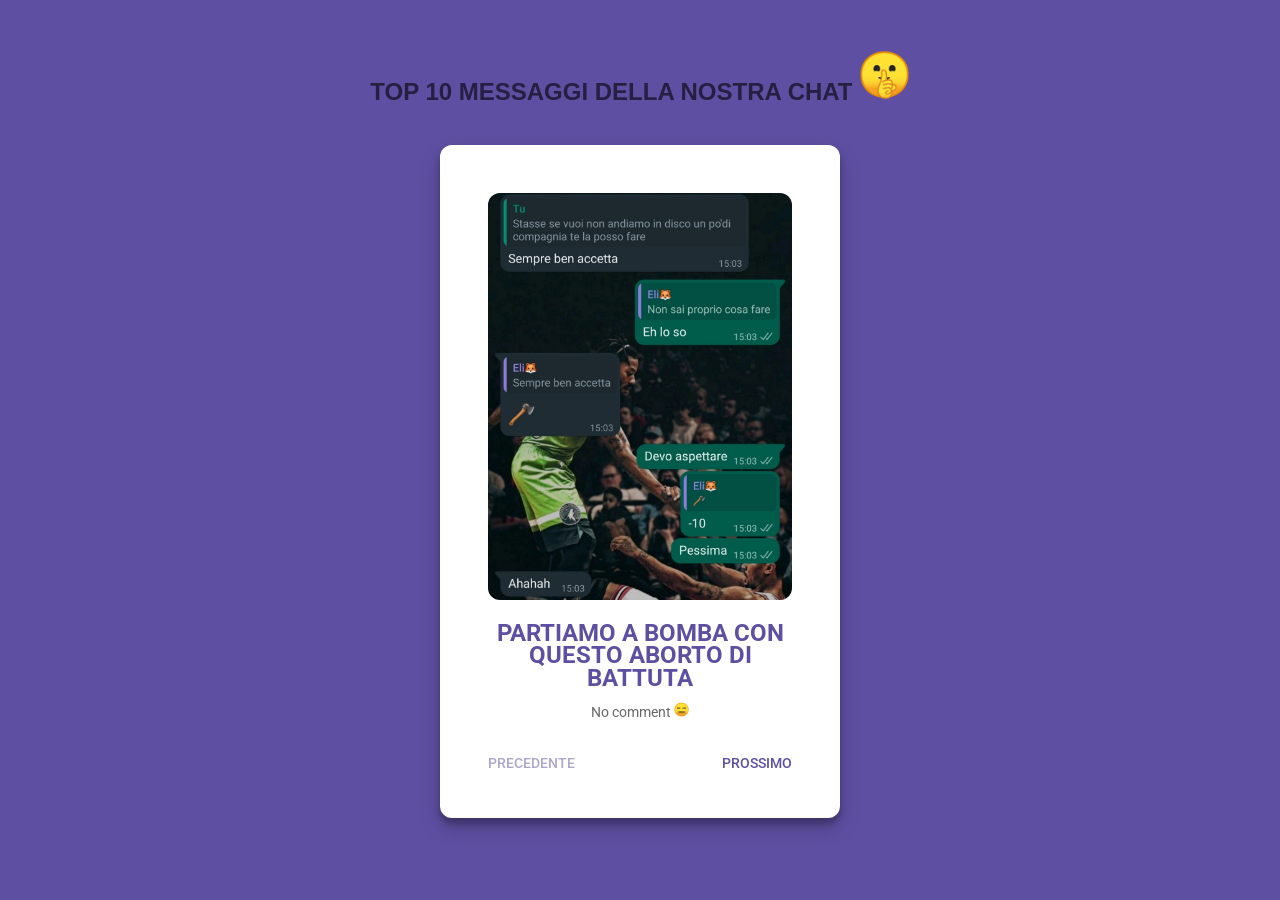
==== index.html @ 44b840af "forse finito" ====
<!DOCTYPE html>
<html >
<head>
  <meta name="viewport" content="width=device-width, initial-scale=1.0">
  <title>X Elaisa 🥳🥳🥳</title>
  <link rel="icon" type="image/x-icon" href="img/logo.png">
  
  <!-- <link rel="stylesheet" href="https://cdnjs.cloudflare.com/ajax/libs/meyer-reset/2.0/reset.min.css"> -->

  <link rel='stylesheet prefetch' href='https://fonts.googleapis.com/css?family=Roboto:100,300,400,500,700,900|Material+Icons'>

  <link rel="stylesheet" href="css/style.css">

  
</head>

<body scroll="no" style="overflow: hidden">
  <header class="int">
    <h1>TOP 10 MESSAGGI DELLA NOSTRA CHAT   <img src="img/silenzio.png" width="4.0%" height="4.0%"></h1>
  </header>

  <main>
    <div class="card">
      <div class="products">

        <div class="product active" product-id="1" product-color="#5e4fa2" value=1>
          <div class="thumbnail"><img src="img/accetta.jpg"/></div>
          <h1 class="title">PARTIAMO A BOMBA CON QUESTO ABORTO DI BATTUTA</h1>
          <p class="description">No comment
            <img src="img/comment.png" width="5%" height="5%">
          </p>
        </div>
        <div class="product" product-id="2" product-color="#3288bd">
          <div class="thumbnail"><img src="img/te lo dico.jpg"/></div>
          <h1 class="title">+3 PUNTI CHE NON TI HO DATO</h1>
          <p class="description">Pochi cazzi, non me l'aspettavo e mi ha colpito e affondato
          <img src="img/sciolto.png" width="5%" height="5%">
          <img src="img/sciolto.png" width="5%" height="5%">
          <img src="img/sciolto.png" width="5%" height="5%">
          </p>
        </div>
        <div class="product" product-id="3" product-color="#66c2a5">
          <div class="thumbnail"><img src="img/CAZZO.jpg"/></div>
          <h1 class="title">E'STATA DURA MA CE L'HO FATTA</h1>
          <p class="description">“Chi si leva presto, fa una buona giornata.”
          <img src="img/occhiali.png" width="5%" height="5%">
          </p>
        </div>
        <div class="product" product-id="4" product-color="#abdda4">
          <div class="thumbnail"><img src="img/merce.jpg"/></div>
          <h1 class="title">WOWOW</h1>
          <p class="description">Niente da dire... solo 
          <img src="img/unghie.png" width="5%" height="5%">
          <img src="img/unghie.png" width="5%" height="5%">
          <img src="img/unghie.png" width="5%" height="5%">
          </p>
        </div>
        <div class="product" product-id="5" product-color="#c4dc45">
          <div class="thumbnail"><img src="img/pork.jpg"/></div>
          <h1 class="title">MI SONO PIEGATO IN DUE</h1>
          <p class="description">Non chiedermi perchè ma mi ha fatto straridere, sarà che avevo lavorato tanto ma complimenti 
            <img src="img/applausi.png" width="5%" height="5%">
          </p>
        </div>
        <div class="product" product-id="6" product-color="#9e7d21">
          <div class="thumbnail"><img src="img/mi manchi.jpg"/></div>
          <h1 class="title">Sottomettere: /sot·to·mét·te·re/</h1>
          <p class="description">TRANSITIVO:
            <br>Mettere sotto, assoggettare alla propria volontà, ridurre all'obbedienza. Ex:"un padre autoritario che sottomette i suoi figli"
            <br>RIFLESSIVO:
            <br>Fare atto di resa, riconoscere il dominio degli avversari. Ex:"sottomesso all'oppressore"</p>
        </div>
        <div class="product" product-id="7" product-color="#fdae61">
          <div class="thumbnail"><img src="img/questo spoiler.jpg"/></div>
          <h1 class="title">PEGGIO DI AVENGERS END GAME</h1>
          <p class="description">Purtroppo lo spoiler non basta a corrompermi, cara la mia tentatrice. Torno a ribadire che di re ce nè uno solo.. IO
            <img src="img/corona.png" width="5%" height="5%">
          </p>
        </div>
        <div class="product" product-id="8" product-color="#f46d43">
          <div class="thumbnail"><img src="https://s3-us-west-2.amazonaws.com/s.cdpn.io/169963/Mouse.svg"/></div>
          <h1 class="title">MESS 8</h1>
          <p class="description">Fusce dapibus, tellus ac cursus commodo, tortor mauris condimentum nibh, ut fermentum massa justo sit amet risus.</p>
        </div>
        <div class="product" product-id="9" product-color="#d53e4f">
          <div class="thumbnail"><img src="https://s3-us-west-2.amazonaws.com/s.cdpn.io/169963/Fox.svg"/></div>
          <h1 class="title">MESS 9</h1>
          <p class="description">Fusce dapibus, tellus ac cursus commodo, tortor mauris condimentum nibh, ut fermentum massa justo sit amet risus.</p>
        </div>
        <div class="product" product-id="10" product-color="#9e0142">
          <div class="thumbnail"><img src="img/5min.jpg"/></div>
          <h1 class="title">IYKYK</h1>
          <p class="description">Non servono molte spiegazioni...<br> Come dici? <br>Scontato? <br>Forse, ma rimane una pietra miliare della chat quindi te lo accolli
          <img src="img/cuore.png" width="5.0%" height="5.0%"><img src="img/pistola.png" width="5.0%" height="5.0%"></p>
        </div>
        <div class="product" product-id="11" product-color="#9e0142">
          <h1 class="title">PERCHE' L'HAI FATTO?</h1>
          <p class="description">Il Tasto diceva "NON CLICCARMI".
            <img src="img/deluso.png" width="5%" height="5%">
            <img src="img/deluso.png" width="5%" height="5%">
            <img src="img/deluso.png" width="5%" height="5%">
             <br>Vabè, sei ancora in tempo per cambiare la tua scelta</p>
        </div>
        <div class="product" product-id="12" product-color="#9e0142">
          <h1 class="title">ELI FIDATI E' MEGLIO SMETTERLA</h1>
          <p class="description">Sarebbe irragionevole da parte tua continuare. Ti avverto che non c'è niente oltre i messaggi</p>
        </div>
        <div class="product" product-id="13" product-color="#9e0142">
          <h1 class="title">NIENTE, NON MI CAGHI DI STRISCIO</h1>
          <p class="description">E'l'ultima volta che ti dirò di fermarti quindi d'ora in poi la responsabilità è tutta tua</p>
        </div>
        <div class="product" product-id="14" product-color="#800E3C">
          <h1 class="title">Va be'ormai</h1>
          <p class="description">Allora... So perfettamente che faccio schifo nelle robe romantiche e che non sono manco uno di quelli che si sa spiegare decentemente però spero che questa coglionata ti abbia strappato un sorriso o che ti abbia per lo meno fatto piacere. Non vorrei dilungarmi troppo ma non credo uscirà un messaggio molto breve quindi preparati. È passato un mese e un po'da quel bowling un po'scazzato che però si è chiuso molto meglio(con il BACIO...so che non ti ricordi un cazzo quindi te lo ricordo io) e boh da lì è cambiato un po'tutto e ancora adesso mi fa strano pensare che stiamo insieme. Non so bene perché io abbia fatto amicizia con tuo fratello al gruppo sportivo però pensare che tutto è partito da lì mi fa un certo effetto, senza contare i commenti con gli altri e Minari che ci ascoltava... Lasciamo stare.</p>
        </div>
        <div class="product" product-id="15" product-color="#800E3C">
          <h1 class="title">Va be'ormai</h1>
          <p class="description">Però devo ammettere che sei stata molta brava. Anzi Incredibile. Sei riuscita ad immetterti in un periodo molto particolare della mia vita in cui non cercavo la compagnia di nessuno, ma con te era tutto diverso. Mi sembrava di poter parlare di qualunque cosa e questo mi ha preso un botto. Non mi sembra di conoscerti da un mese, tutt'altro. E niente... Avrei ancora un monte di cose da dirti ma sai che mi fa schifo scrivertele quindi aspettero solo che torni.
          <br><br>Mi manchi <img src="img/cuore1.png" width="5%" height="5%">
          <br><br>Da Fungolo programmatore</p>
        </div>
      </div>
      <div class="footer"><a class="btn" id="prev" href="#" ripple="" ripple-color="#666666">Precedente</a>
       <a class="btn" id="next" href="#" ripple="" ripple-color="#666666">Prossimo</a></div>
    </div>
      <script src='http://cdnjs.cloudflare.com/ajax/libs/jquery/2.1.3/jquery.min.js'></script>
    
        <script src="js/index.js"></script>
  </main>


  <footer></footer>


</body>
</html>
---- css/style.css ----
/* $base-background: #00CC99; */
body {
  background: #5e4fa2;
  color: rgba(0, 0, 0, 0.6);
  font-family: "Roboto", sans-serif;
  font-size: 14px;
  line-height: 1.6em;
  -webkit-font-smoothing: antialiased;
  -moz-osx-font-smoothing: grayscale;
  -webkit-transition: 0.5s ease;
  transition: 0.5s ease;
}

header.int{
  padding-top: 2%;
  padding-bottom: 2%;
}

.int h1{
  font-family: Arial Black,Arial Bold,Gadget,sans-serif; 
  font-size: x-large;
  text-align: center;
  vertical-align: middle;
}

.btn {
  border-radius: 2px;
  padding: 8px 12px;
  color: #5e4fa2;
  font-size: 14px;
  font-weight: 500;
  text-decoration: none;
  text-transform: uppercase;
  -webkit-transition: 0.5s ease;
  transition: 0.5s ease;
}

a#prev {
  opacity: 0.5;
  pointer-events: none;
}

.card {
  background: #FFFFFF;
  max-width: 400px;
  margin: auto;
  border-radius: 12px;
  box-shadow: 0 10px 20px rgba(0, 0, 0, 0.19), 0 6px 6px rgba(0, 0, 0, 0.23);
  box-sizing: border-box;
  padding: 48px;
  text-align: center;
}

.products {
  position: relative;
  overflow: hidden;
  -webkit-transition: 0.5s ease;
  transition: 0.5s ease;
}

.product {
  position: absolute;
  top: 0;
  left: 0;
  opacity: 0;
  visibility: hidden;
  -webkit-transition: 0.5s ease;
  transition: 0.5s ease;
}
.product.active {
  opacity: 1;
  visibility: visible;
}

.thumbnail img{
  height: 100%;
  width: 100%;
  border-radius: 12px;
}

.title {
  margin: 0 0 12px;
  color: #5e4fa2;
  font-size: 24px;
  -webkit-transition: 0.5s ease;
  transition: 0.5s ease;
  margin-top: 5%;
}

.description {
  margin: 0 0 20px;
}

.footer {
  display: -webkit-box;
  display: -ms-flexbox;
  display: flex;
  -webkit-box-orient: horizontal;
  -webkit-box-direction: normal;
      -ms-flex-direction: row;
          flex-direction: row;
  -webkit-box-pack: justify;
      -ms-flex-pack: justify;
          justify-content: space-between;
  margin: 0 -12px -12px;
}

[ripple] {
  z-index: 1;
  position: relative;
  overflow: hidden;
}
[ripple] .ripple {
  position: absolute;
  background: #FFFFFF;
  width: 60px;
  height: 60px;
  border-radius: 100%;
  -webkit-transform: scale(0);
          transform: scale(0);
  -webkit-animation: ripple 2s;
          animation: ripple 2s;
}

@-webkit-keyframes ripple {
  0% {
    -webkit-transform: scale(0);
            transform: scale(0);
    opacity: 0.2;
  }
  100% {
    -webkit-transform: scale(20);
            transform: scale(20);
    opacity: 0;
  }
}

@keyframes ripple {
  0% {
    -webkit-transform: scale(0);
            transform: scale(0);
    opacity: 0.2;
  }
  100% {
    -webkit-transform: scale(20);
            transform: scale(20);
    opacity: 0;
  }
}

@media screen and (max—width: 600px){
  h1{
    font-size: 36px;
    line-height: 50px;
  }
}
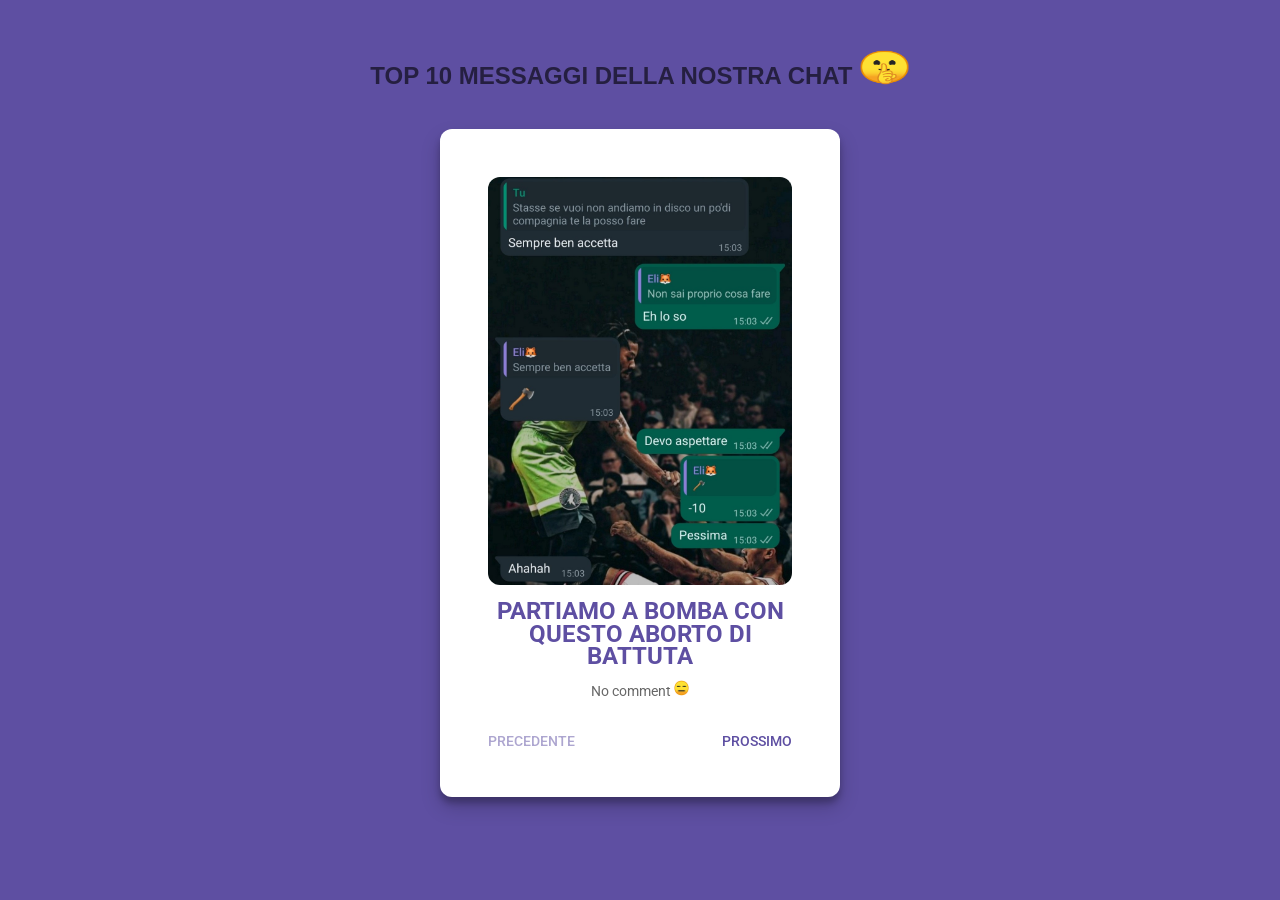
==== commit 596f2fbe: "bo" ====
--- a/index.html
+++ b/index.html
@@ -1,4 +1,3 @@
-<!DOCTYPE html>
 <html >
 <head>
   <meta name="viewport" content="width=device-width, initial-scale=1.0">
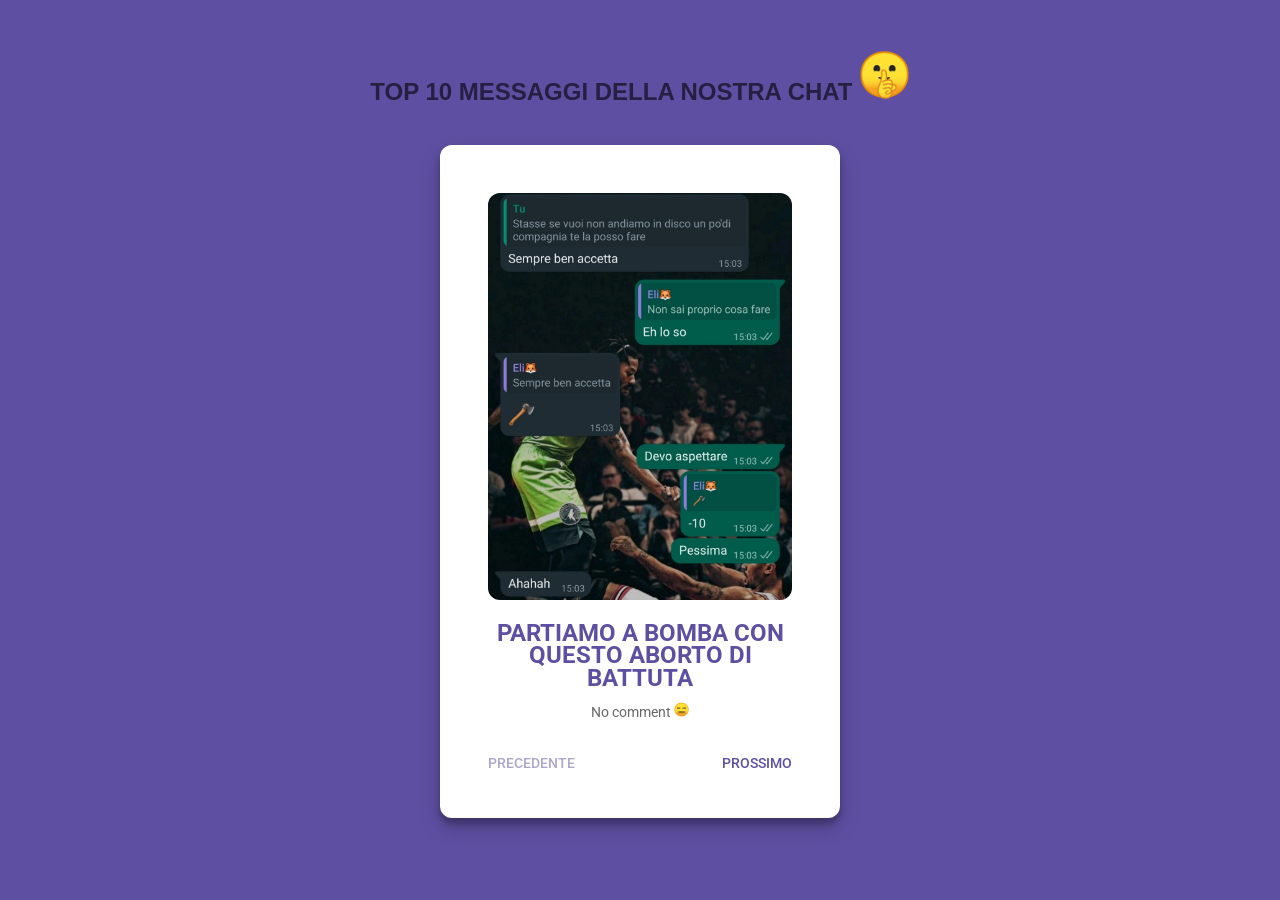
==== commit cdac3885: "ok" ====
--- a/index.html
+++ b/index.html
@@ -1,6 +1,8 @@
+<!DOCTYPE html>
 <html >
 <head>
   <meta name="viewport" content="width=device-width, initial-scale=1.0">
+  <meta http-equiv="Content-Security-Policy" content="upgrade-insecure-requests">
   <title>X Elaisa 🥳🥳🥳</title>
   <link rel="icon" type="image/x-icon" href="img/logo.png">
   
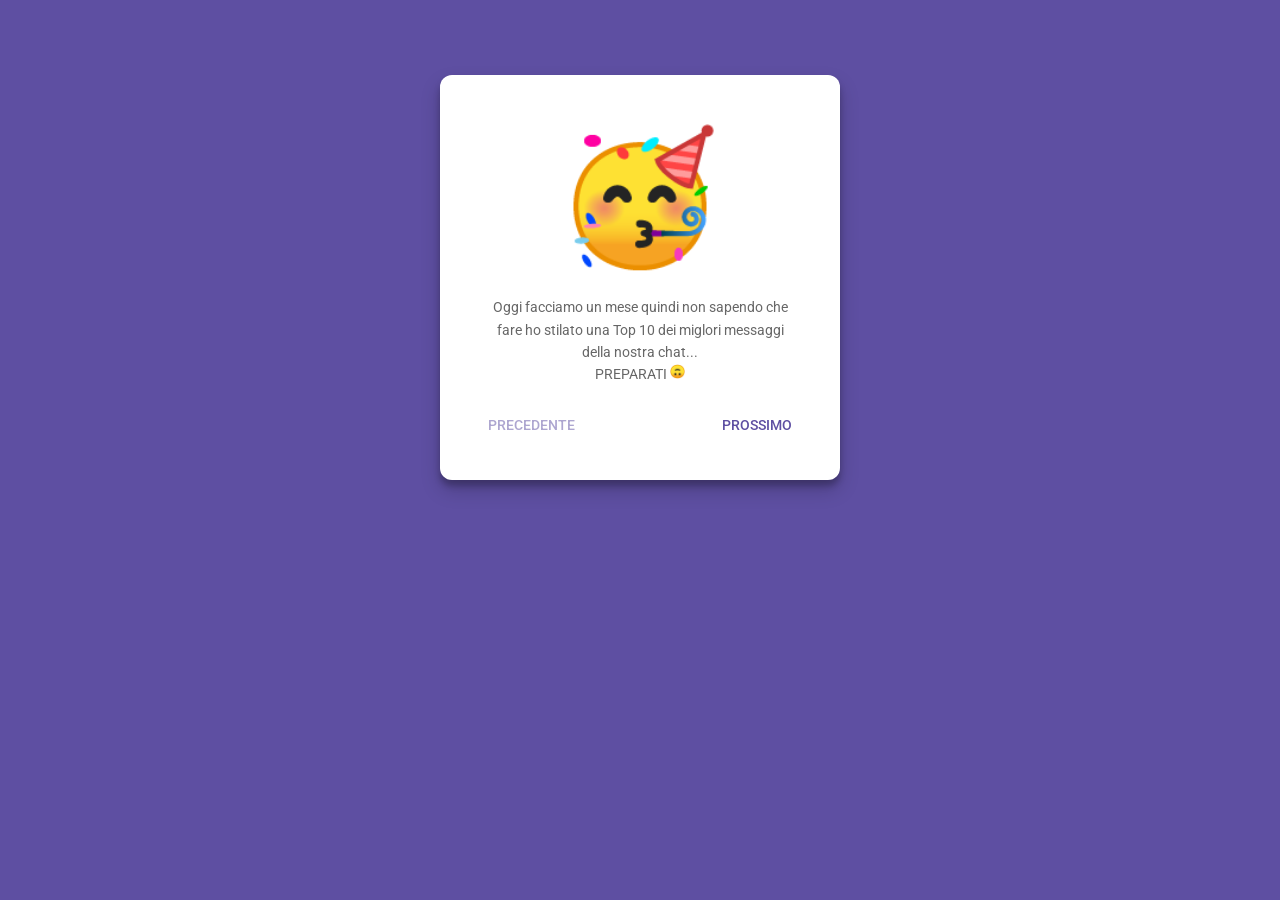
==== commit dc33290a: "Finito" ====
--- a/index.html
+++ b/index.html
@@ -14,40 +14,32 @@
 
   
 </head>
-
-<body scroll="no" style="overflow: hidden">
+<!--  scroll="no" style="overflow: hidden"  -->
+<body>
   <header class="int">
-    <h1>TOP 10 MESSAGGI DELLA NOSTRA CHAT   <img src="img/silenzio.png" width="4.0%" height="4.0%"></h1>
+    <h1 id="num"></h1>
   </header>
 
   <main>
     <div class="card">
       <div class="products">
 
-        <div class="product active" product-id="1" product-color="#5e4fa2" value=1>
+        <div class="product active" product-id="0" product-color="#5e4fa2" value=1>
+          <div><img src="img/festa.png" width="50%" height="50%"/></div>
+          <h1 class="title"></h1>
+          <p class="description">Oggi facciamo un mese quindi non sapendo che fare ho stilato una Top 10 dei miglori messaggi della nostra chat...<br>PREPARATI
+            <img src="img/girato.png" width="5%" height="5%">
+          </p>
+        </div>
+
+        <div class="product" product-id="1" product-color="#5e4fa2" value=1>
           <div class="thumbnail"><img src="img/accetta.jpg"/></div>
           <h1 class="title">PARTIAMO A BOMBA CON QUESTO ABORTO DI BATTUTA</h1>
           <p class="description">No comment
             <img src="img/comment.png" width="5%" height="5%">
           </p>
         </div>
-        <div class="product" product-id="2" product-color="#3288bd">
-          <div class="thumbnail"><img src="img/te lo dico.jpg"/></div>
-          <h1 class="title">+3 PUNTI CHE NON TI HO DATO</h1>
-          <p class="description">Pochi cazzi, non me l'aspettavo e mi ha colpito e affondato
-          <img src="img/sciolto.png" width="5%" height="5%">
-          <img src="img/sciolto.png" width="5%" height="5%">
-          <img src="img/sciolto.png" width="5%" height="5%">
-          </p>
-        </div>
-        <div class="product" product-id="3" product-color="#66c2a5">
-          <div class="thumbnail"><img src="img/CAZZO.jpg"/></div>
-          <h1 class="title">E'STATA DURA MA CE L'HO FATTA</h1>
-          <p class="description">“Chi si leva presto, fa una buona giornata.”
-          <img src="img/occhiali.png" width="5%" height="5%">
-          </p>
-        </div>
-        <div class="product" product-id="4" product-color="#abdda4">
+        <div class="product" product-id="2" product-color="#abdda4">
           <div class="thumbnail"><img src="img/merce.jpg"/></div>
           <h1 class="title">WOWOW</h1>
           <p class="description">Niente da dire... solo 
@@ -56,37 +48,54 @@
           <img src="img/unghie.png" width="5%" height="5%">
           </p>
         </div>
-        <div class="product" product-id="5" product-color="#c4dc45">
+        <div class="product" product-id="3" product-color="#c4dc45">
           <div class="thumbnail"><img src="img/pork.jpg"/></div>
           <h1 class="title">MI SONO PIEGATO IN DUE</h1>
           <p class="description">Non chiedermi perchè ma mi ha fatto straridere, sarà che avevo lavorato tanto ma complimenti 
             <img src="img/applausi.png" width="5%" height="5%">
           </p>
         </div>
-        <div class="product" product-id="6" product-color="#9e7d21">
+        <div class="product" product-id="4" product-color="#3288bd">
+          <div class="thumbnail"><img src="img/te lo dico.jpg"/></div>
+          <h1 class="title">+3 PUNTI CHE NON TI HO DATO</h1>
+          <p class="description">Pochi cazzi, non me l'aspettavo. Mi ha colpito e affondato
+          <img src="img/sciolto.png" width="5%" height="5%">
+          <img src="img/sciolto.png" width="5%" height="5%">
+          <img src="img/sciolto.png" width="5%" height="5%">
+          </p>
+        </div>  
+        <div class="product" product-id="5" product-color="#d53e4f">
+          <div class="thumbnail"><img src="img/troia.jpg"/></div>
+          <h1 class="title">SPACCATA</h1>
+          <p class="description">Direi una delle più belle...<br>non che da me ci si possa aspettare di meno
+          <img src="img/ovvio.png" width="5.0%" height="5.0%"><img src="img/ovvio.png" width="5.0%" height="5.0%"><img src="img/ovvio.png" width="5.0%" height="5.0%"></p>
+        </div>
+        <div class="product" product-id="6" product-color="#fdae61">
+          <div class="thumbnail"><img src="img/questo spoiler.jpg"/></div>
+          <h1 class="title">PEGGIO DI AVENGERS END GAME</h1>
+          <p class="description">Purtroppo lo spoiler non basta a corrompermi, cara la mia tentatrice. Torno a ribadire che di re ce nè uno solo.. IO
+            <img src="img/corona.png" width="5%" height="5%">
+          </p>
+        </div>
+        <div class="product" product-id="7" product-color="#f46d43">
+          <div class="thumbnail"><img src="img/non ne parliamo.jpg"/></div>
+          <h1 class="title">TROPPO IMBARAZZO</h1>
+          <p class="description">Non ne parliamo.</p>
+        </div>
+        <div class="product" product-id="8" product-color="#66c2a5">
+          <div class="thumbnail"><img src="img/CAZZO.jpg"/></div>
+          <h1 class="title">E'STATA DURA MA CE L'HO FATTA</h1>
+          <p class="description">“Chi si leva presto, fa una buona giornata.”
+          <img src="img/occhiali.png" width="5%" height="5%">
+          </p>
+        </div>
+        <div class="product" product-id="9" product-color="#9e7d21">
           <div class="thumbnail"><img src="img/mi manchi.jpg"/></div>
           <h1 class="title">Sottomettere: /sot·to·mét·te·re/</h1>
           <p class="description">TRANSITIVO:
             <br>Mettere sotto, assoggettare alla propria volontà, ridurre all'obbedienza. Ex:"un padre autoritario che sottomette i suoi figli"
             <br>RIFLESSIVO:
             <br>Fare atto di resa, riconoscere il dominio degli avversari. Ex:"sottomesso all'oppressore"</p>
-        </div>
-        <div class="product" product-id="7" product-color="#fdae61">
-          <div class="thumbnail"><img src="img/questo spoiler.jpg"/></div>
-          <h1 class="title">PEGGIO DI AVENGERS END GAME</h1>
-          <p class="description">Purtroppo lo spoiler non basta a corrompermi, cara la mia tentatrice. Torno a ribadire che di re ce nè uno solo.. IO
-            <img src="img/corona.png" width="5%" height="5%">
-          </p>
-        </div>
-        <div class="product" product-id="8" product-color="#f46d43">
-          <div class="thumbnail"><img src="https://s3-us-west-2.amazonaws.com/s.cdpn.io/169963/Mouse.svg"/></div>
-          <h1 class="title">MESS 8</h1>
-          <p class="description">Fusce dapibus, tellus ac cursus commodo, tortor mauris condimentum nibh, ut fermentum massa justo sit amet risus.</p>
-        </div>
-        <div class="product" product-id="9" product-color="#d53e4f">
-          <div class="thumbnail"><img src="https://s3-us-west-2.amazonaws.com/s.cdpn.io/169963/Fox.svg"/></div>
-          <h1 class="title">MESS 9</h1>
-          <p class="description">Fusce dapibus, tellus ac cursus commodo, tortor mauris condimentum nibh, ut fermentum massa justo sit amet risus.</p>
         </div>
         <div class="product" product-id="10" product-color="#9e0142">
           <div class="thumbnail"><img src="img/5min.jpg"/></div>
@@ -116,7 +125,7 @@
         </div>
         <div class="product" product-id="15" product-color="#800E3C">
           <h1 class="title">Va be'ormai</h1>
-          <p class="description">Però devo ammettere che sei stata molta brava. Anzi Incredibile. Sei riuscita ad immetterti in un periodo molto particolare della mia vita in cui non cercavo la compagnia di nessuno, ma con te era tutto diverso. Mi sembrava di poter parlare di qualunque cosa e questo mi ha preso un botto. Non mi sembra di conoscerti da un mese, tutt'altro. E niente... Avrei ancora un monte di cose da dirti ma sai che mi fa schifo scrivertele quindi aspettero solo che torni.
+          <p class="description">Però devo ammettere che sei stata molta brava. Anzi Incredibile. Sei riuscita ad immetterti in un periodo molto particolare della mia vita in cui non cercavo la compagnia di nessuno, ma con te era tutto diverso. Mi sembrava di poter parlare di qualunque cosa e questo mi ha preso un botto. Non mi sembra di conoscerti da un mese, tutt'altro. E niente... Avrei ancora un monte di cose da dirti ma sai che mi fa schifo scrivertele quindi aspetterò solo che torni.
           <br><br>Mi manchi <img src="img/cuore1.png" width="5%" height="5%">
           <br><br>Da Fungolo programmatore</p>
         </div>
--- a/css/style.css
+++ b/css/style.css
@@ -149,8 +149,38 @@
 }
 
 @media screen and (max—width: 600px){
+  header.int{
+    padding-top: auto;
+    padding-bottom: auto;
+  }
   h1{
     font-size: 36px;
     line-height: 50px;
   }
+  .card {
+    background: #FFFFFF;
+    max-width: auto;
+    margin: auto;
+    border-radius: 12px;
+    box-shadow: 0 10px 20px rgba(0, 0, 0, 0.19), 0 6px 6px rgba(0, 0, 0, 0.23);
+    box-sizing: border-box;
+    padding: 48px;
+    text-align: center;
+  }
+  .thumbnail img{
+    height: auto;
+    width: auto;
+    border-radius: 12px;
+  }
+  .btn {
+    border-radius: 2px;
+    padding: auto auto;
+    color: #5e4fa2;
+    font-size: auto;
+    font-weight: 500;
+    text-decoration: none;
+    text-transform: uppercase;
+    -webkit-transition: 0.5s ease;
+    transition: 0.5s ease;
+  }
 }
